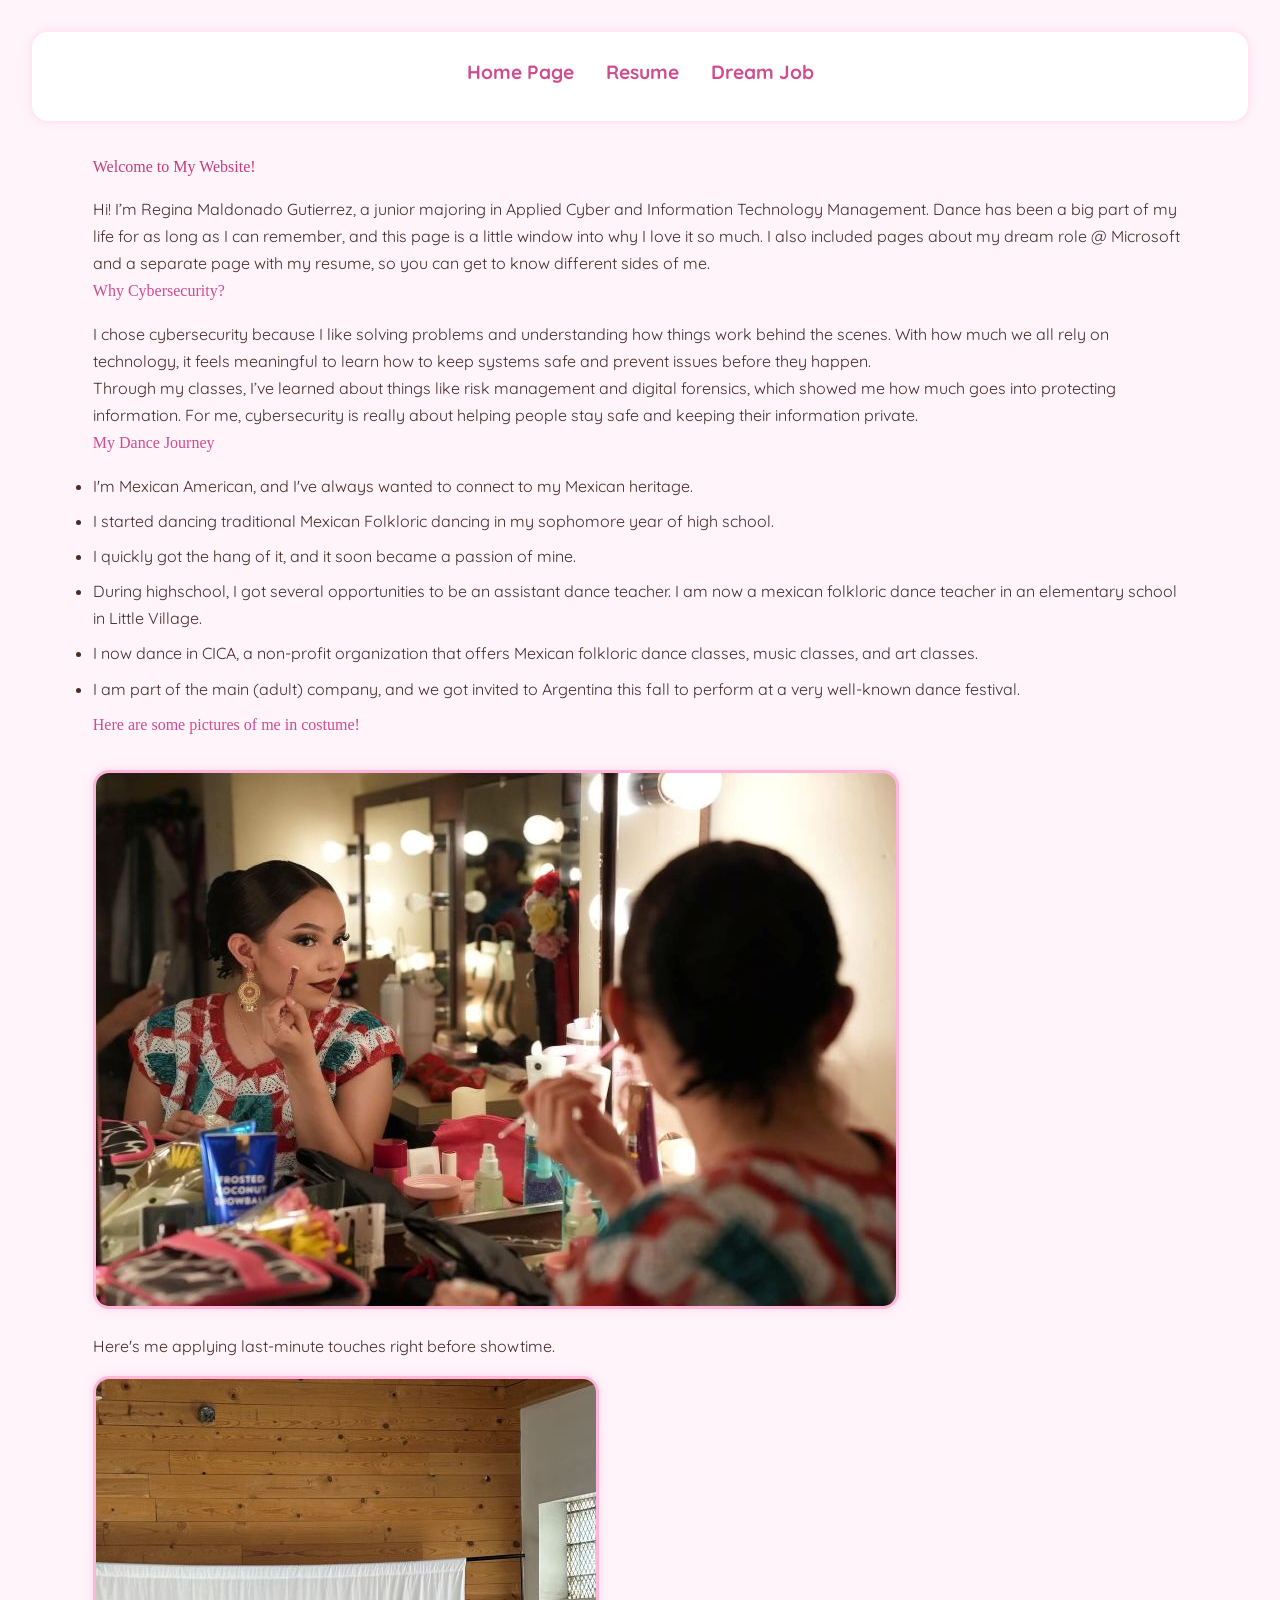
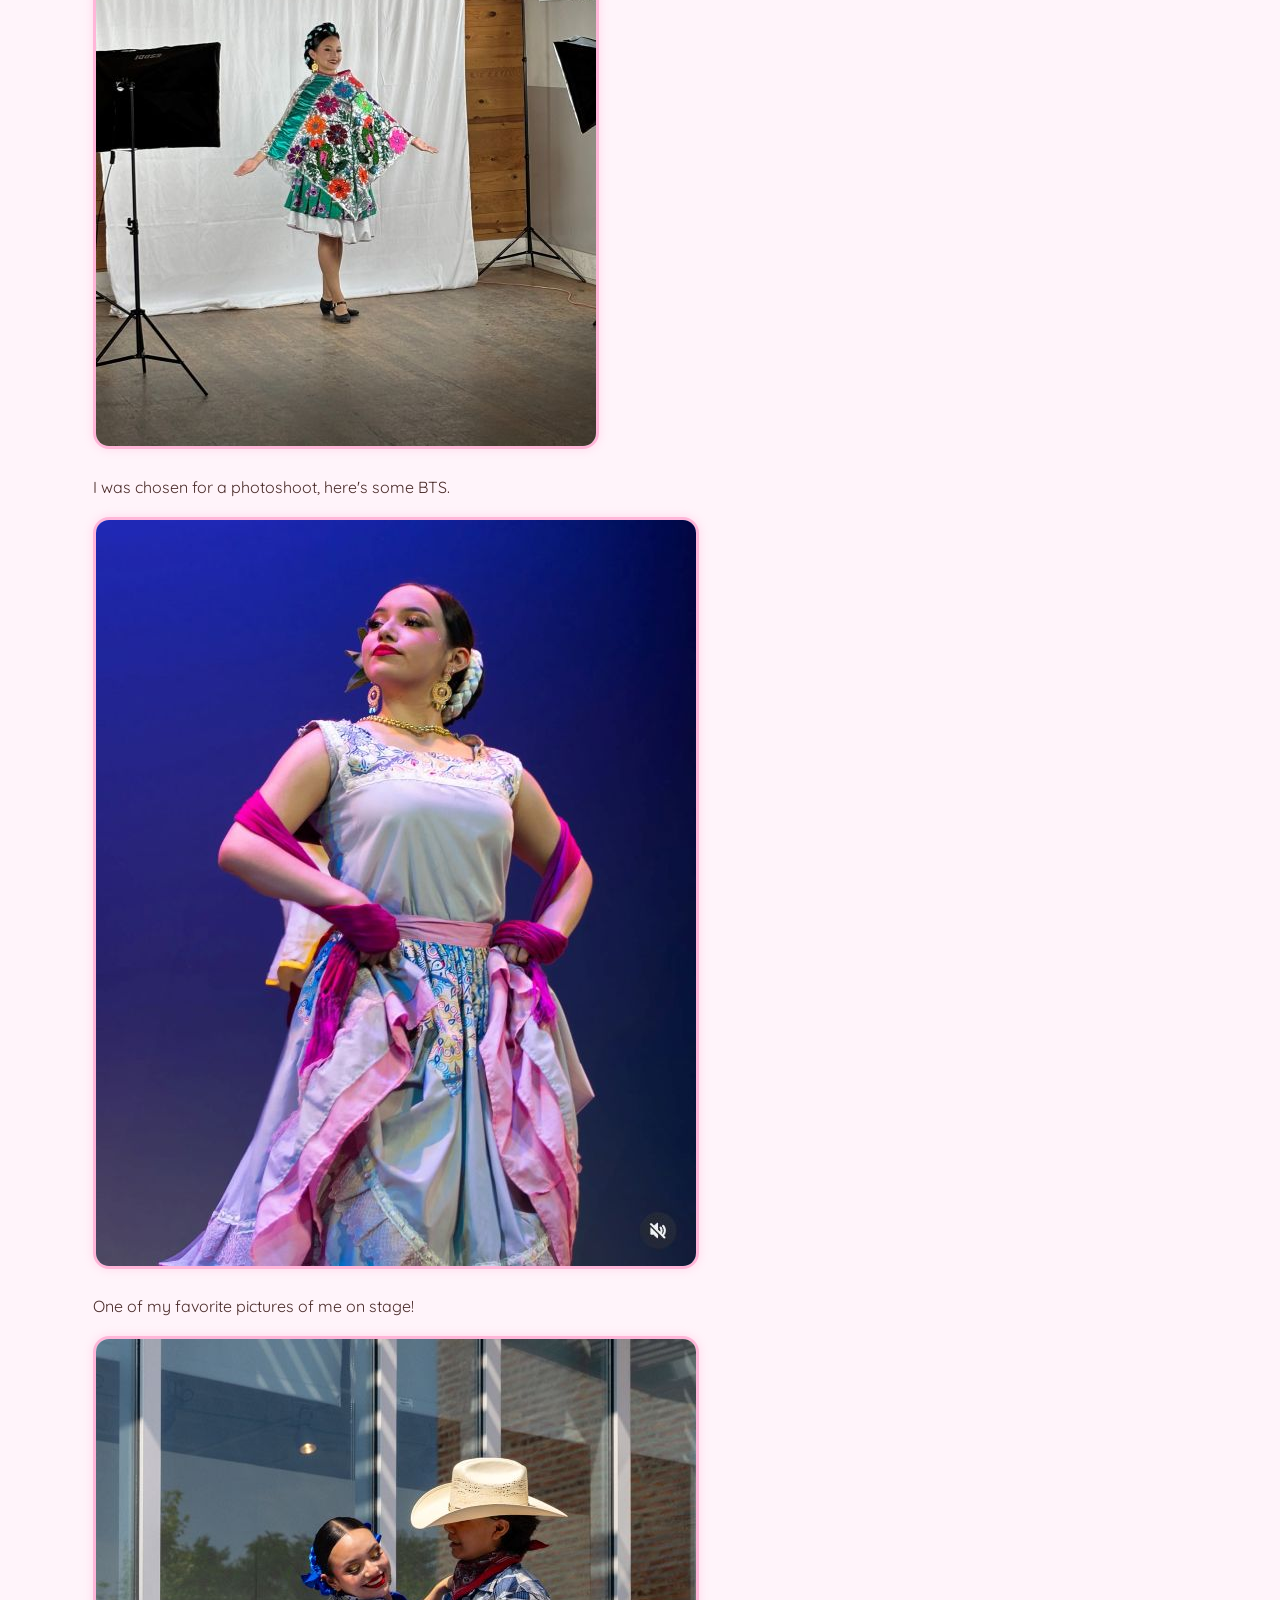
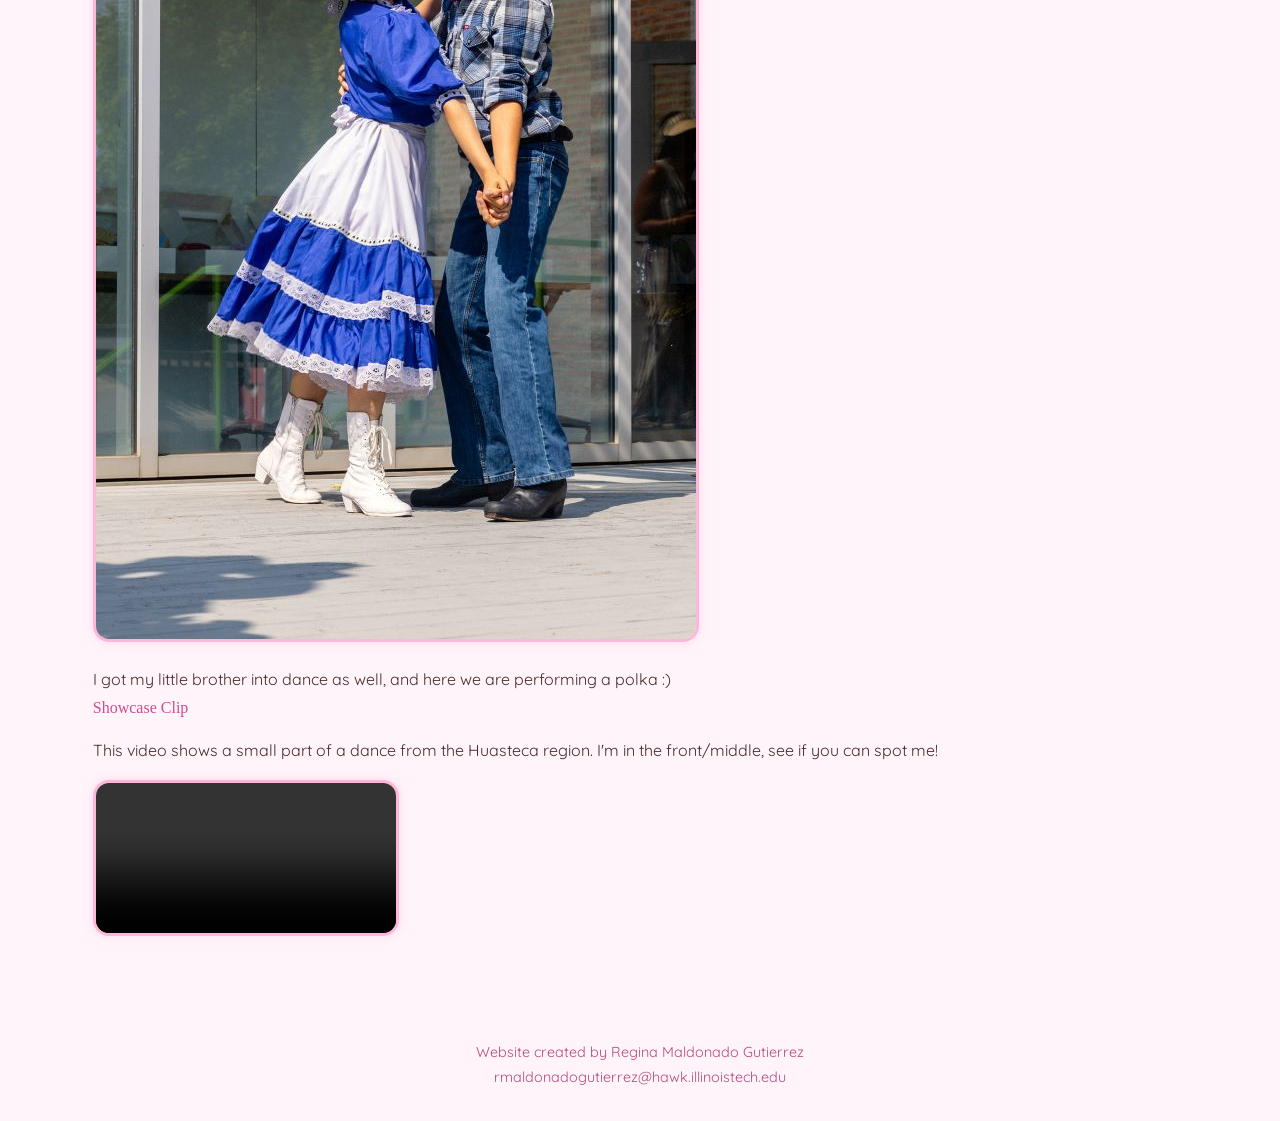
==== index.html @ 239eb4c3 "copied all files from proj2" ====
<!DOCTYPE html>
<html lang="en">
  <head>
    <meta charset="utf-8">
    <title>Home Page</title>
    <link rel="stylesheet" href="css/reset.css">
    <link rel="stylesheet" href="css/styles.css">
  </head>
  <body class="index">
	  
    <header>
      <ul>
        <li><a href="index.html">Home Page</a></li>
        <li><a href="resume.html">Resume</a></li>
        <li><a href="page3.html">Dream Job</a></li>
      </ul>
    </header>

    <main>
      <h1>Welcome to My Website!</h1>
      <p>Hi! I’m Regina Maldonado Gutierrez, a junior majoring in Applied Cyber and Information Technology Management. Dance has been a big part of my life for as long as I can remember, and this page is a little window into why I love it so much. 
	  I also included pages about my dream role @ Microsoft and a separate page with my resume, so you can get to know different sides of me.</p>

    <section>
	  <h2>Why Cybersecurity?</h2>
      <p>I chose cybersecurity because I like solving problems and understanding how things work behind the scenes. With how much we all rely on technology, it feels meaningful to learn how to keep systems safe and prevent issues before they happen.</p>
	  <p>Through my classes, I’ve learned about things like risk management and digital forensics, which showed me how much goes into protecting information. For me, cybersecurity is really about helping people stay safe and keeping their information private.</p>
	</section>

      <section>
        <h2>My Dance Journey</h2>
        <ul>
		  <li>I'm Mexican American, and I've always wanted to connect to my Mexican heritage.</li>
          <li>I started dancing traditional Mexican Folkloric dancing in my sophomore year of high school.</li>
          <li>I quickly got the hang of it, and it soon became a passion of mine.</li>
          <li>During highschool, I got several opportunities to be an assistant dance teacher. I am now a mexican folkloric dance teacher in an elementary school in Little Village.</li>
          <li>I now dance in CICA, a non-profit organization that offers Mexican folkloric dance classes, music classes, and art classes.</li>
          <li>I am part of the main (adult) company, and we got invited to Argentina this fall to perform at a very well-known dance festival.</li>
        </ul>
      </section>

      <section>
        <h2>Here are some pictures of me in costume!</h2>
		<figure>
          <img src="images/img_0701.JPG" alt="Picture taken of me backstage in the greenroom applying makeup.">
		  <figcaption>Here's me applying last-minute touches right before showtime.</figcaption>
		</figure>
		
		<figure>
		  <img src="images/img_3612.jpg" alt="Image of me in a photoshoot (in Coyutla Region Clothing">
		  <figcaption>I was chosen for a photoshoot, here's some BTS.</figcaption>
		</figure>
		
		<figure>
          <img src="images/img_8098.jpg" alt="Photo taken of me dancing Jose Alfredo in Summer Showcase of 2025.">
		  <figcaption>One of my favorite pictures of me on stage!</figcaption>
		</figure>
		
		<figure>
		  <img src="images/brother-pic.JPG" alt="Image of my little brother and I dancing a polka from the Chihuahua region together.">
		  <figcaption>I got my little brother into dance as well, and here we are performing a polka :)</figcaption>
		</figure>

        <h2>Showcase Clip</h2>
        <p>This video shows a small part of a dance from the Huasteca region. I'm in the front/middle, see if you can spot me!</p>
        <video src="media/huastecaVID.mov" controls></video>
      </section>
    </main>

    <footer>
      <p>Website created by Regina Maldonado Gutierrez</p>
      <p>rmaldonadogutierrez@hawk.illinoistech.edu</p>
    </footer>
  </body>
</html>
---- css/styles.css ----
/* Import a cute Google Font */
@import url('https://fonts.googleapis.com/css2?family=Quicksand:wght@300;500;700&display=swap');

/* GLOBAL STYLES — applied to all pages */
body {
  font-family: 'Quicksand', Arial, sans-serif;
  line-height: 1.7;
  padding: 2rem;
  background-color: #ffeef6; /* soft pink */
  color: #4a2c2a; /* warm brown */
}

/* Headings use a native serif font for contrast */
h1, h2 {
  font-family: Georgia, serif;
  color: #d14b8f; /* rose pink */
  margin-bottom: 1rem;
}

/* Centered horizontal navigation */
header ul {
  list-style: none;
  display: flex;
  justify-content: center;
  gap: 2rem;
  padding: 1.5rem;
  background-color: #ffffff;
  border-radius: 1rem;
  box-shadow: 0 0 10px rgba(255, 150, 200, 0.3);
}

header a {
  text-decoration: none;
  font-size: 1.2rem;
  color: #d14b8f;
  font-weight: 700;
  transition: 0.3s ease;
}

header a:hover {
  color: #ff7fbd;
  text-shadow: 0 0 5px rgba(255, 150, 200, 0.5);
}

/* Main content spacing */
main {
  max-width: 90%;
  margin: 0 auto;
  padding: 2rem;
}

/* Images + video */
img, video {
  max-width: 100%;
  height: auto;
  margin: 1rem 0;
  border-radius: 1rem;
  border: 3px solid #ffb6d9; /* soft pink border */
  box-shadow: 0 0 10px rgba(255, 150, 200, 0.3);
}

/* Footer */
footer {
  text-align: center;
  margin-top: 3rem;
  font-size: 0.9rem;
  color: #b84a7c;
}

/* -------------------------------------- */
/* PAGE-SPECIFIC STYLES */
/* -------------------------------------- */

/* INDEX.HTML — fluid layout */
body.index {
  background-color: #fff4fa; /* lighter pink */
}

.index h1 {
  color: #c63d7b;
}

.index ul li {
  margin-bottom: 0.5rem;
}

/* RESUME.HTML — fixed width layout */
body.resume main {
  max-width: 900px;
  width: 900px; /* fixed */
  background-color: #ffffff;
  padding: 2rem;
  border: 2px solid #ffb6d9;
  border-radius: 1rem;
  box-shadow: 0 0 15px rgba(255, 150, 200, 0.3);
}

.resume h1 {
  color: #b83f73;
}

/* PAGE3.HTML — unique accent color */
body.page3 {
  background-color: #ffe9f3;
}

.page3 h1 {
  color: #a8326a;
}

.page3 img {
  border: 3px solid #d46fa3;
}

/* -------------------------------------- */
/* REQUIRED FIXES FOR PROJECT 2 */
/* (Floats + Positions for layout) */
/* -------------------------------------- */

/* Float an image left */
.float-left-img {
  float: left;
  margin-right: 1rem;
  margin-bottom: 1rem;
}

/* Float a box right */
.float-right-box {
  float: right;
  width: 40%;
  margin-left: 1rem;
}

/* Fixed-position Back to Top button */
#topBtn {
  position: fixed;
  bottom: 20px;
  right: 20px;
  background: #ffb6d9;
  padding: 10px 15px;
  border-radius: 8px;
  text-decoration: none;
  color: white;
  font-weight: bold;
  box-shadow: 0 0 10px rgba(255, 150, 200, 0.4);
}

/* Absolute-position decorative tag */
.decorative-tag {
  position: absolute;
  top: 10px;
  left: 10px;
  background: rgba(255, 192, 203, 0.85);
  padding: 6px 12px;
  border-radius: 6px;
  font-size: 0.9rem;
  color: #4a2c2a;
}
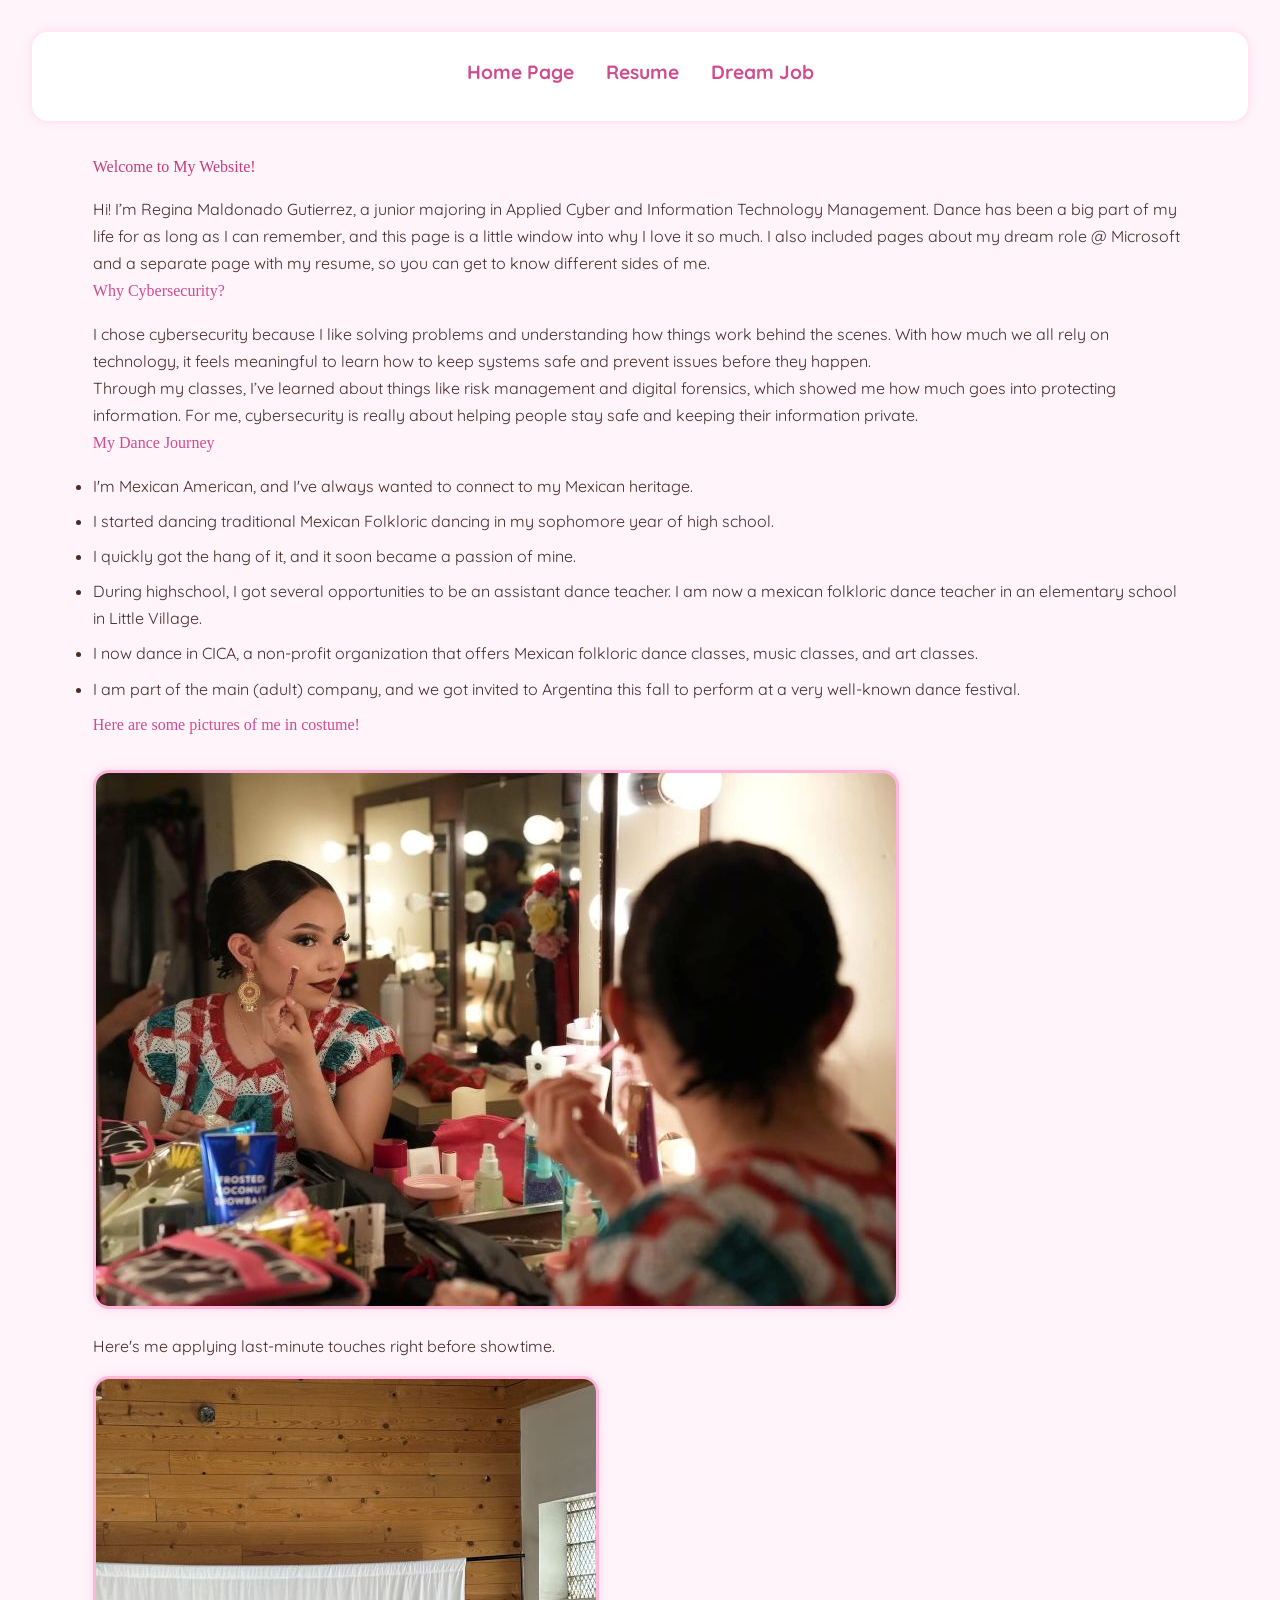
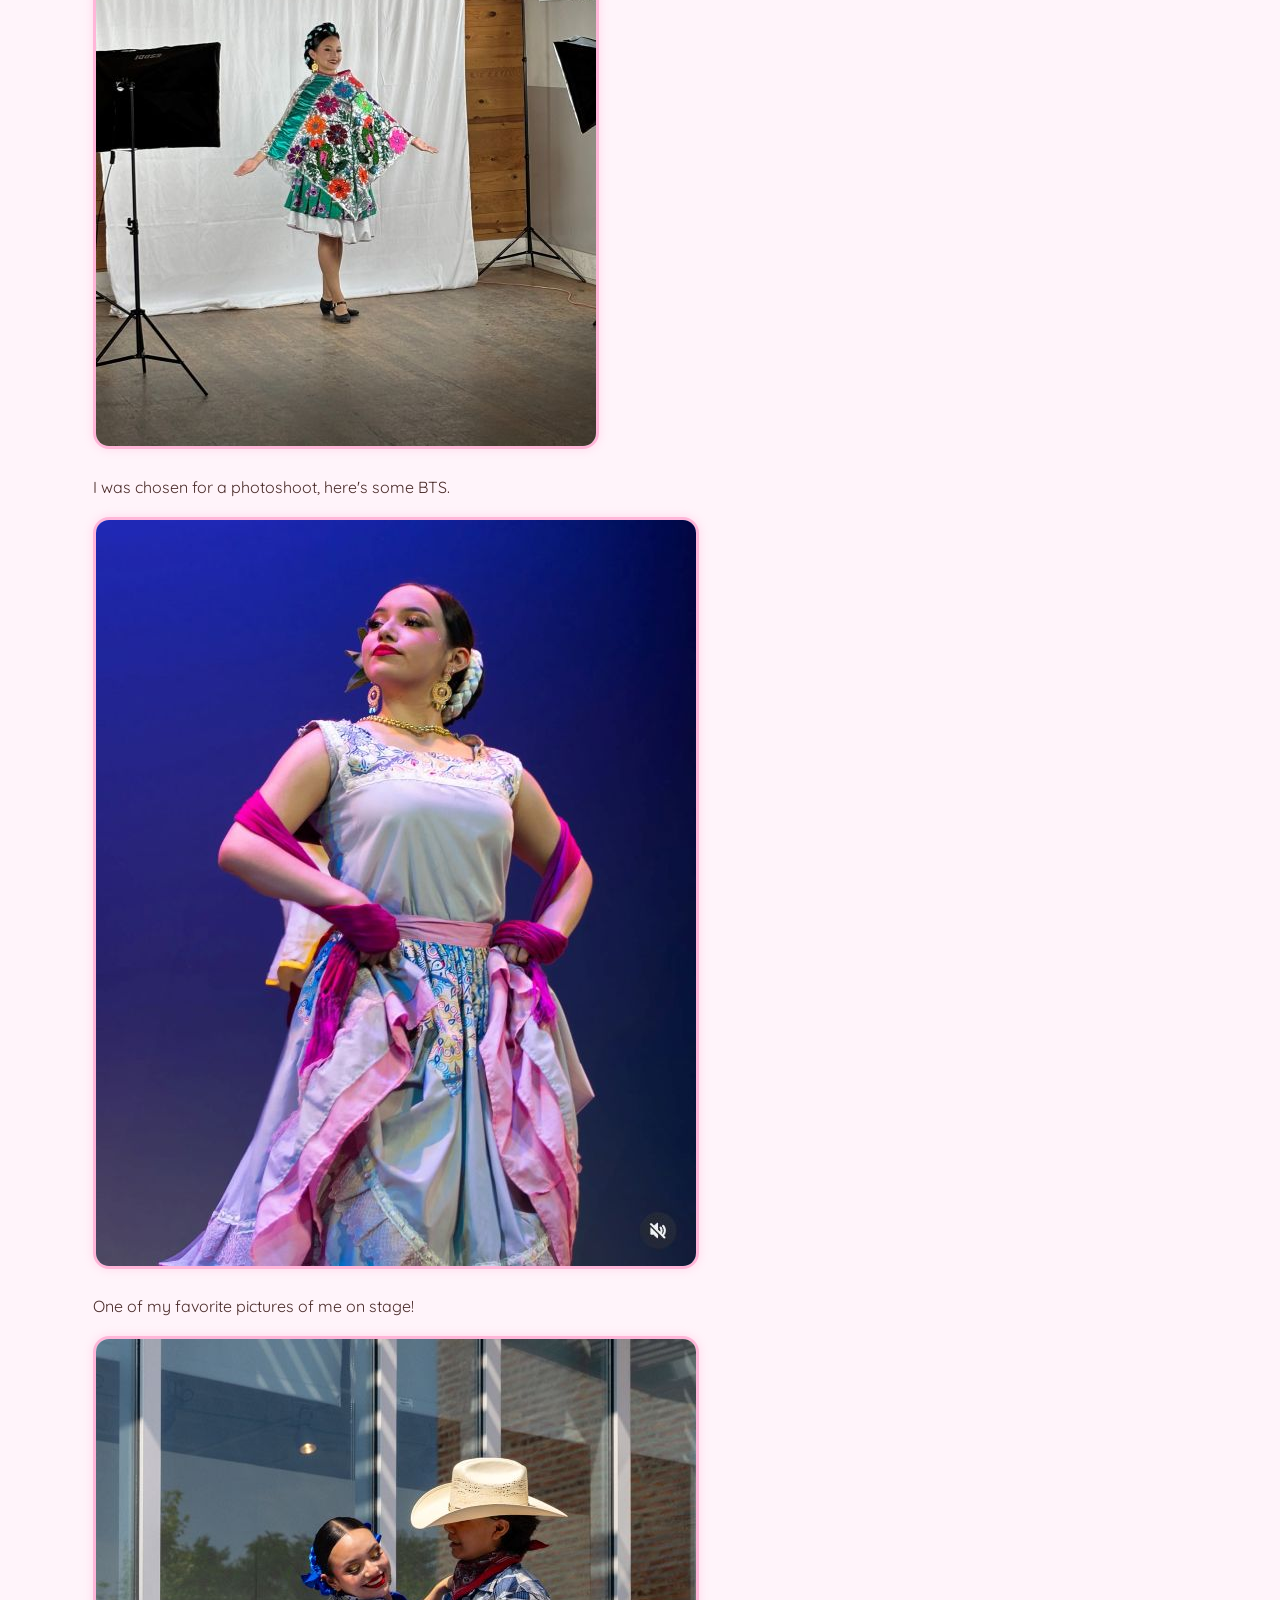
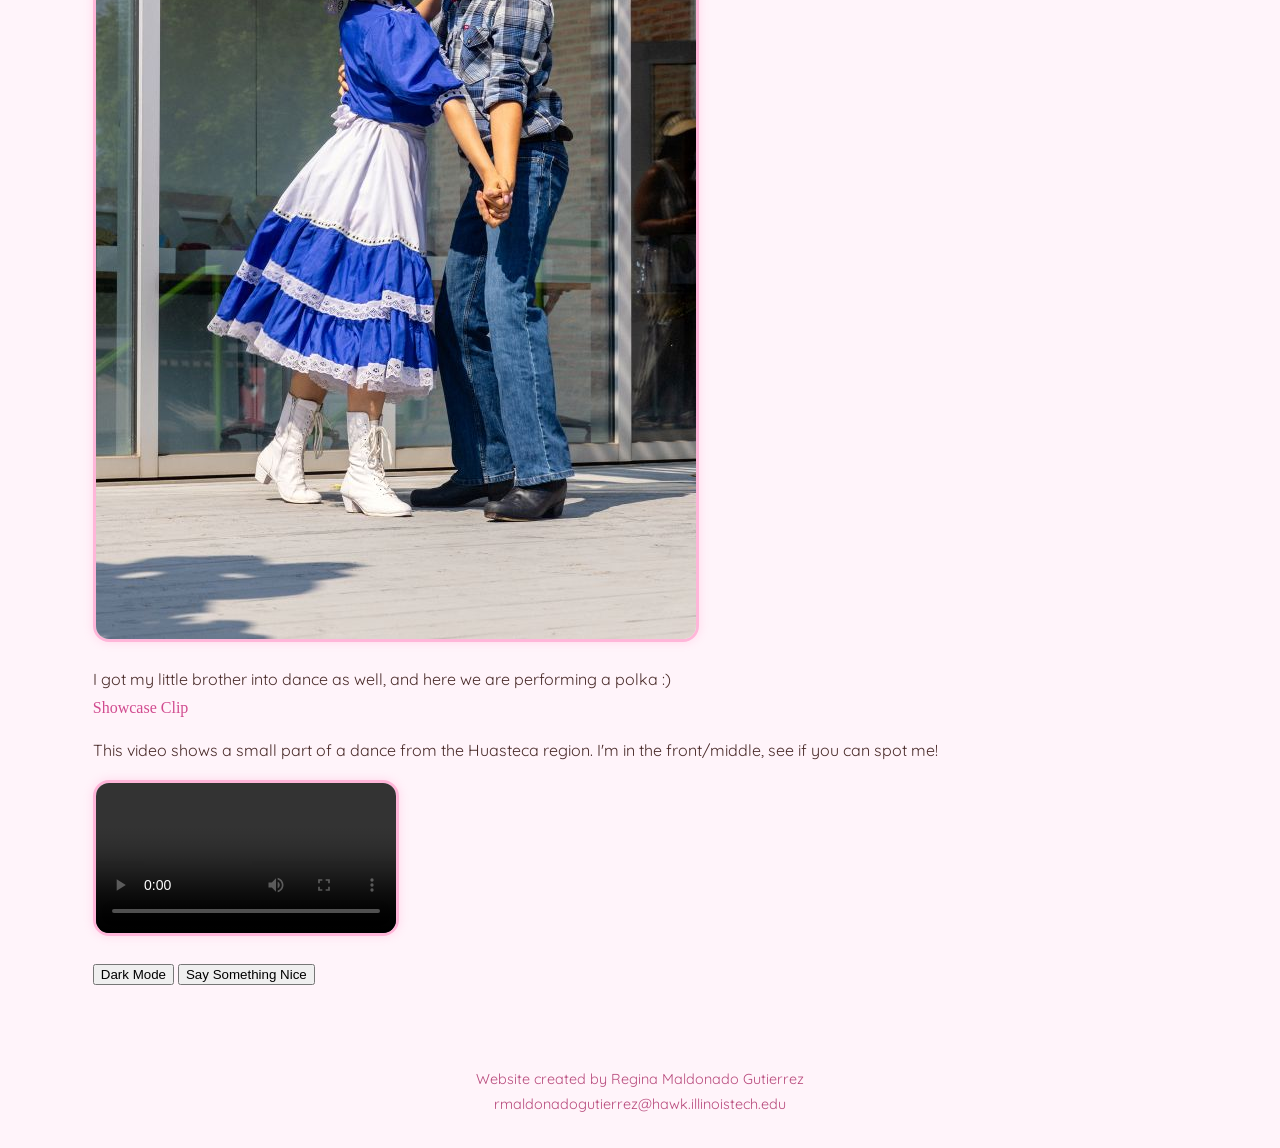
==== commit fe447b68: "Update index.html" ====
--- a/index.html
+++ b/index.html
@@ -1,6 +1,7 @@
 <!DOCTYPE html>
 <html lang="en">
   <head>
+	<script src="scripts.js" defer></script>
     <meta charset="utf-8">
     <title>Home Page</title>
     <link rel="stylesheet" href="css/reset.css">
@@ -65,6 +66,10 @@
         <p>This video shows a small part of a dance from the Huasteca region. I'm in the front/middle, see if you can spot me!</p>
         <video src="media/huastecaVID.mov" controls></video>
       </section>
+
+	<button onclick="toggleDarkMode()">Dark Mode</button>
+	<button onclick="giveCompliment()">Say Something Nice</button>
+
     </main>
 
     <footer>
@@ -78,11 +83,3 @@
 
 
 
-
-
-
-
-
-
-
-
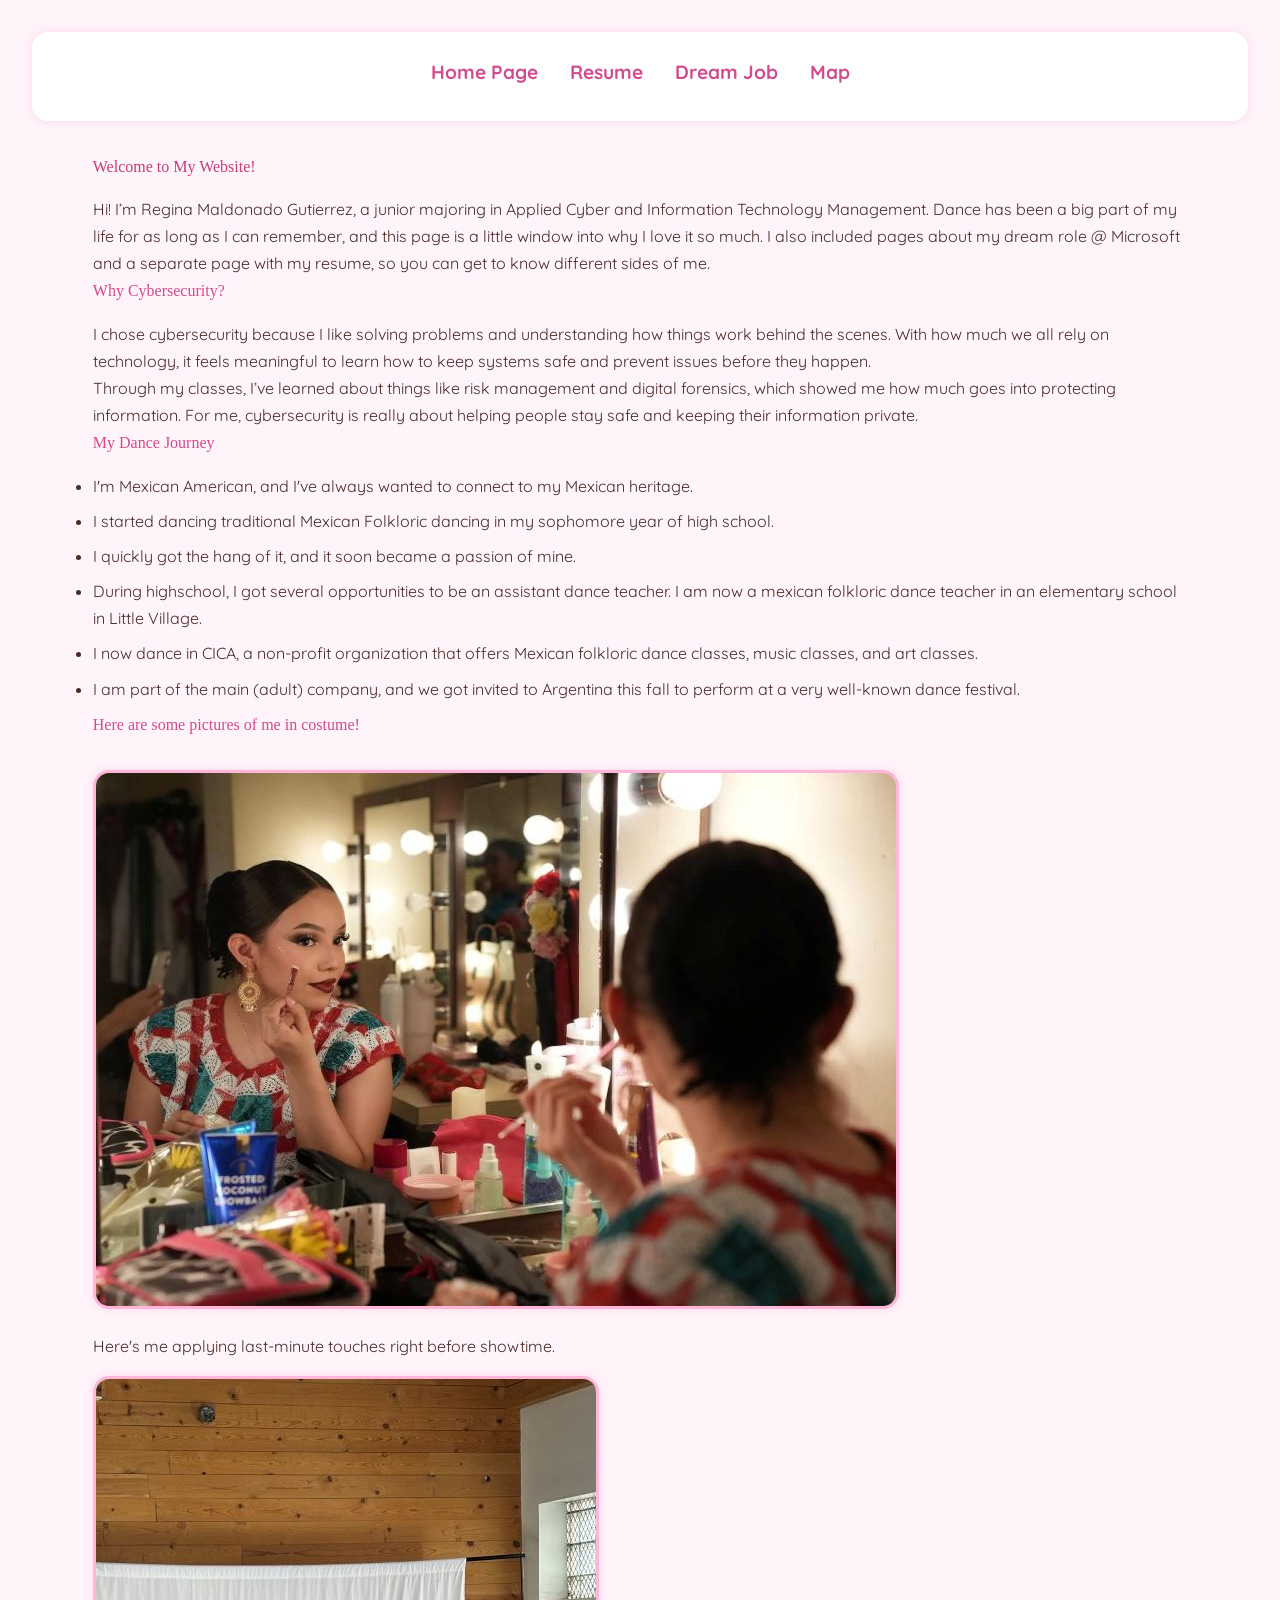
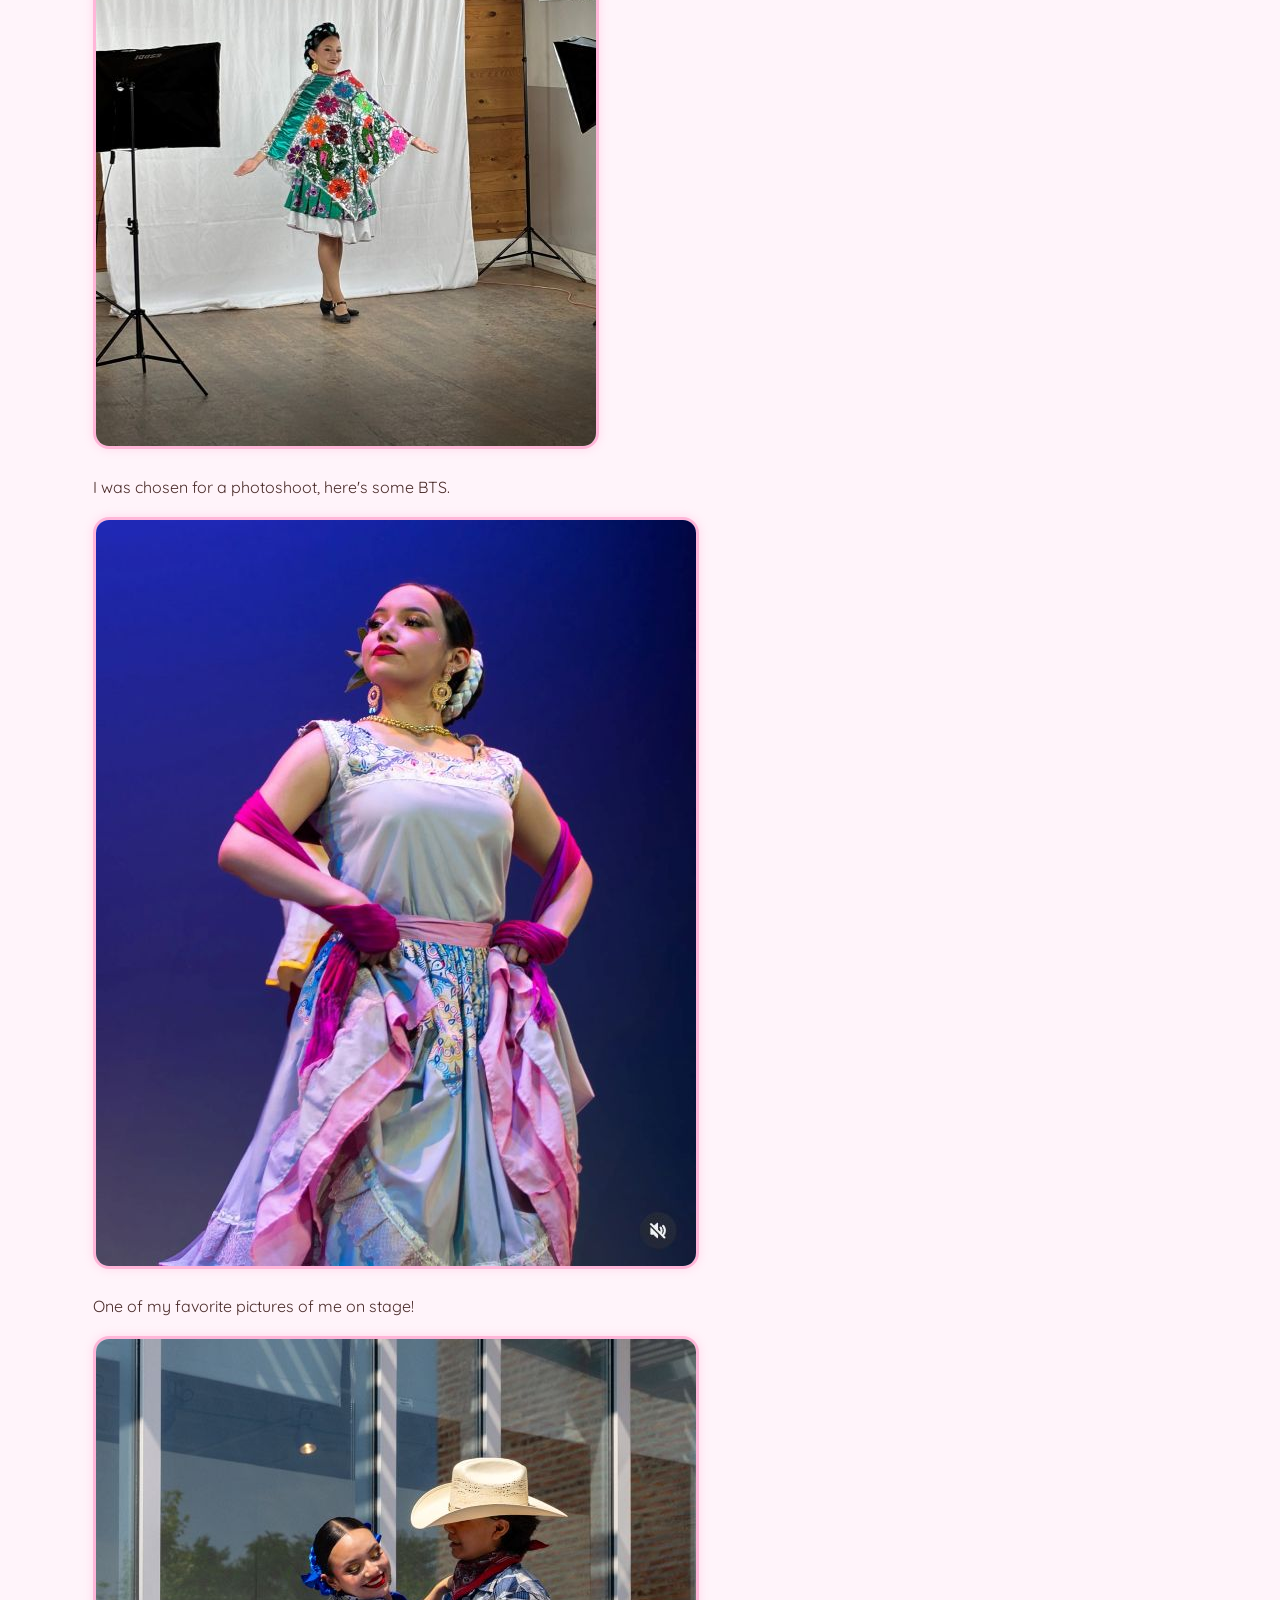
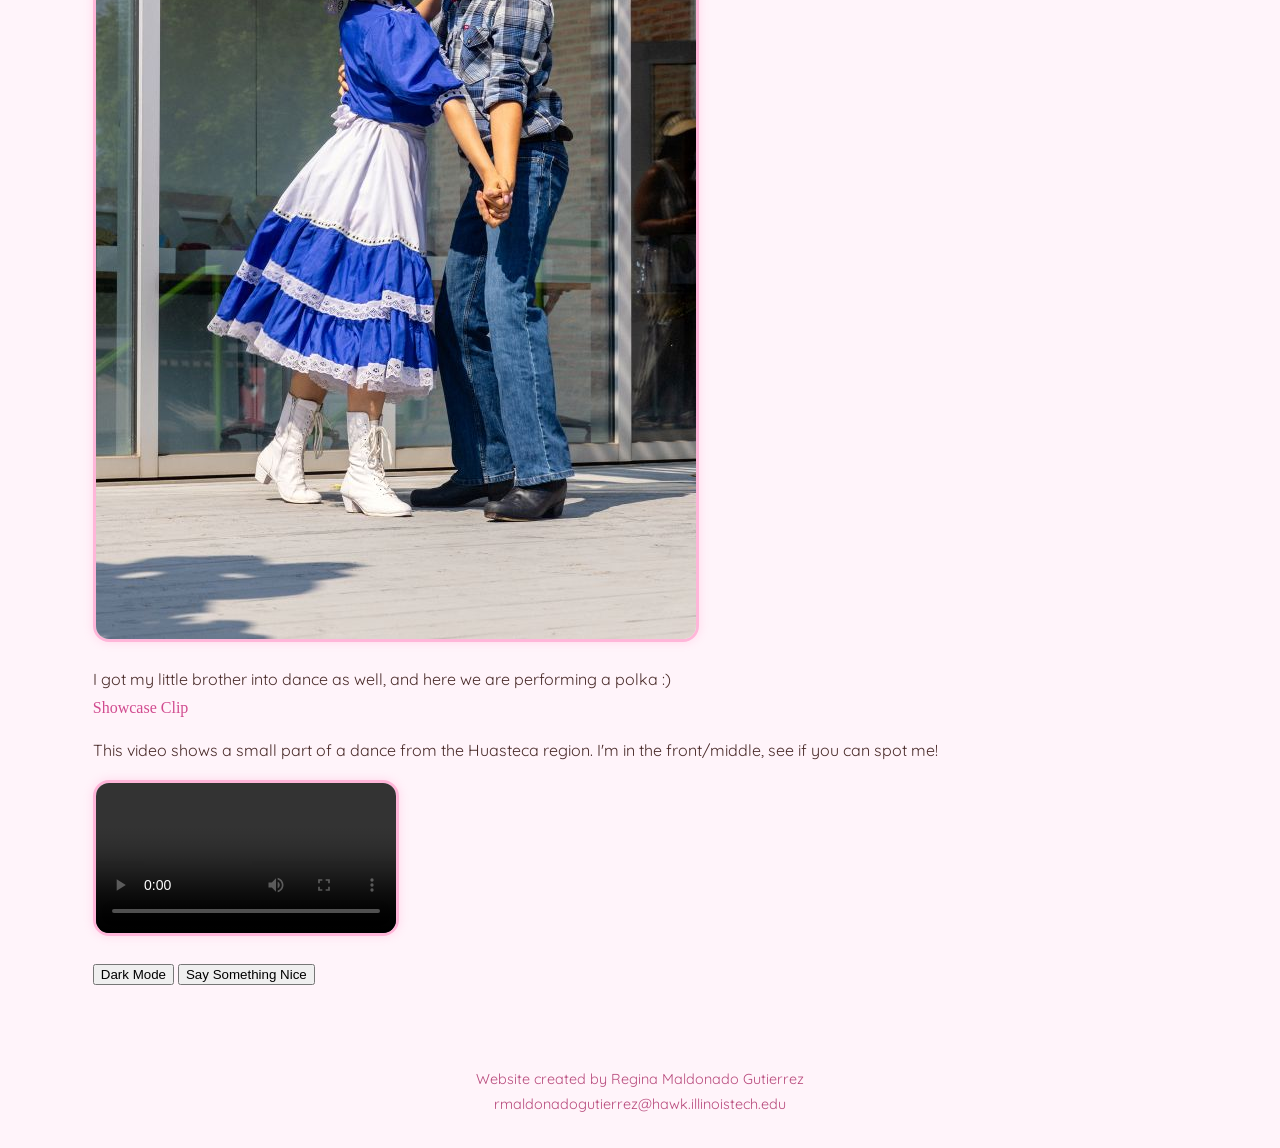
==== commit abe79dd5: "Update index.html added map" ====
--- a/index.html
+++ b/index.html
@@ -14,6 +14,7 @@
         <li><a href="index.html">Home Page</a></li>
         <li><a href="resume.html">Resume</a></li>
         <li><a href="page3.html">Dream Job</a></li>
+		<li><a href="map.html">Map</a></li>
       </ul>
     </header>
 
--- a/css/styles.css
+++ b/css/styles.css
@@ -156,3 +156,15 @@
   font-size: 0.9rem;
   color: #4a2c2a;
 }
+.dark-mode {
+  background-color: #2b2b2b;
+  color: #fff;
+}
+
+.dark-mode header ul {
+  background-color: #444;
+}
+
+.dark-mode a {
+  color: #ffb6d9;
+}
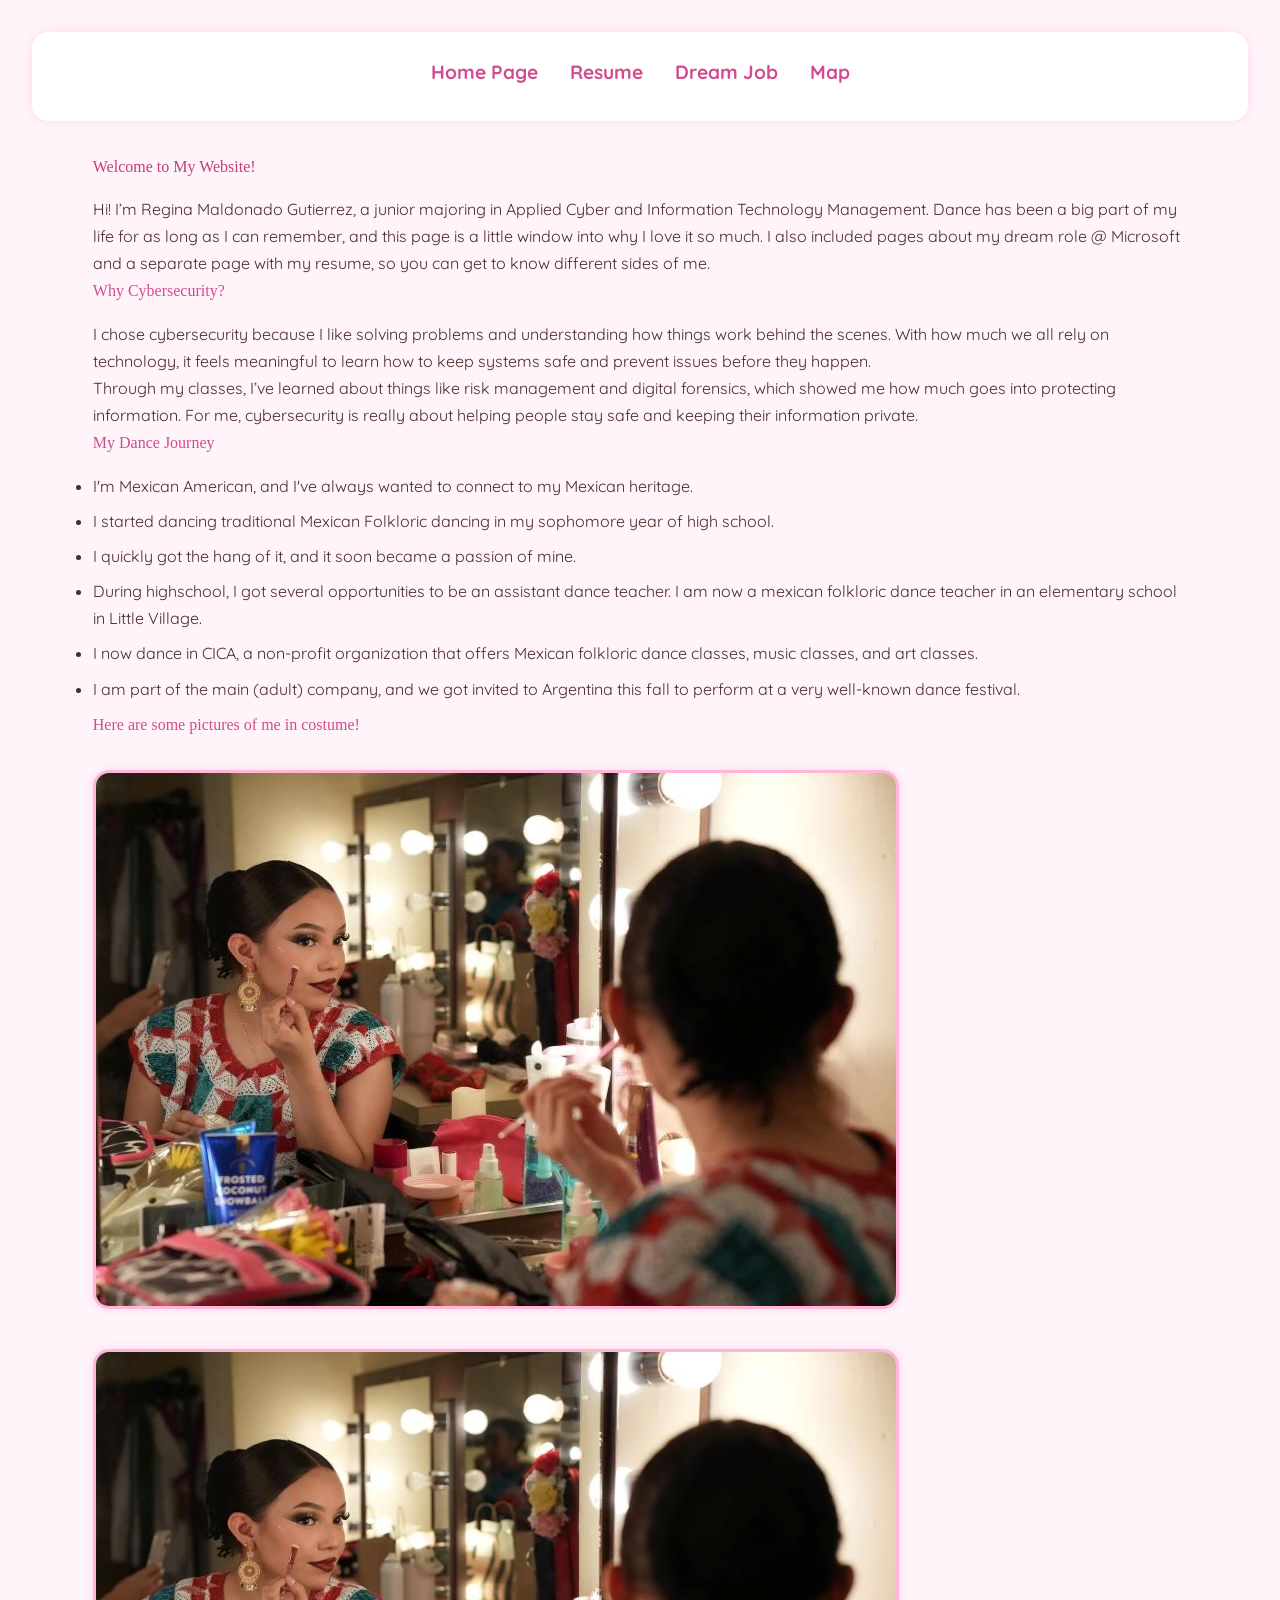
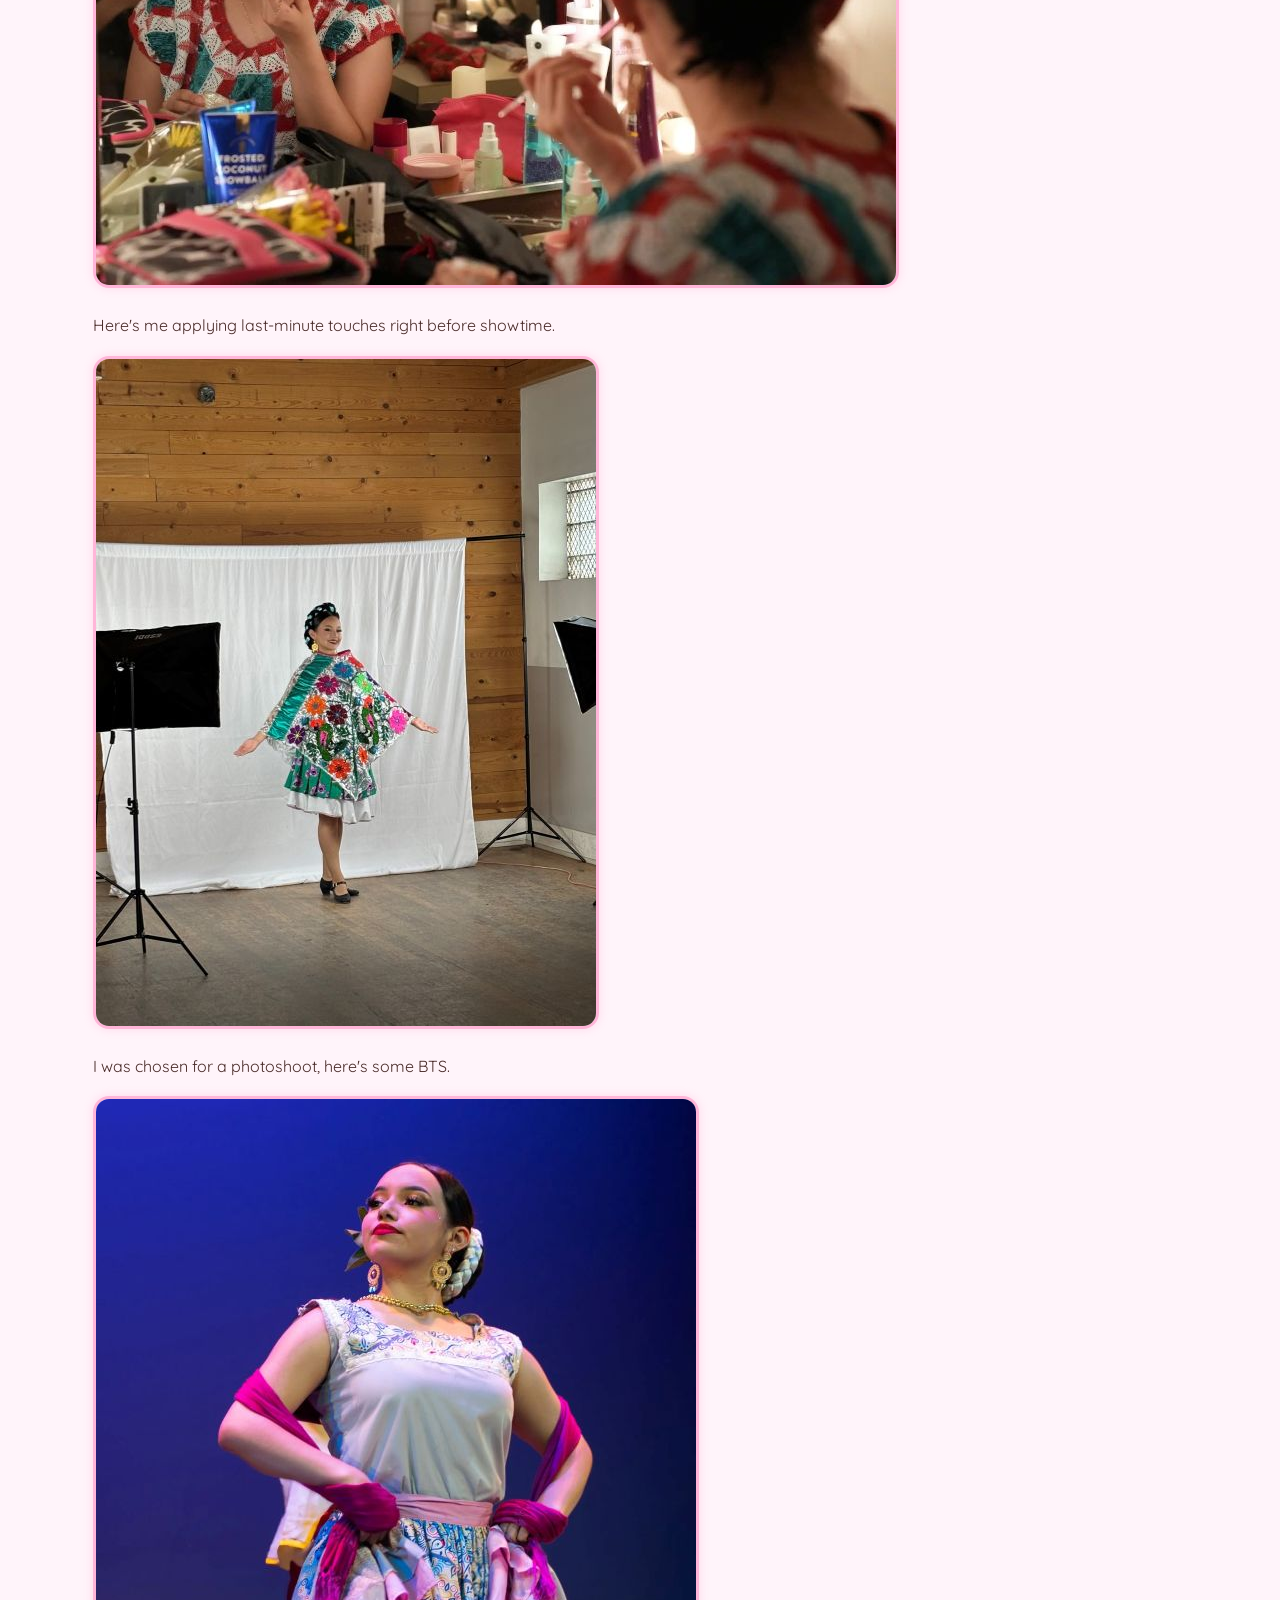
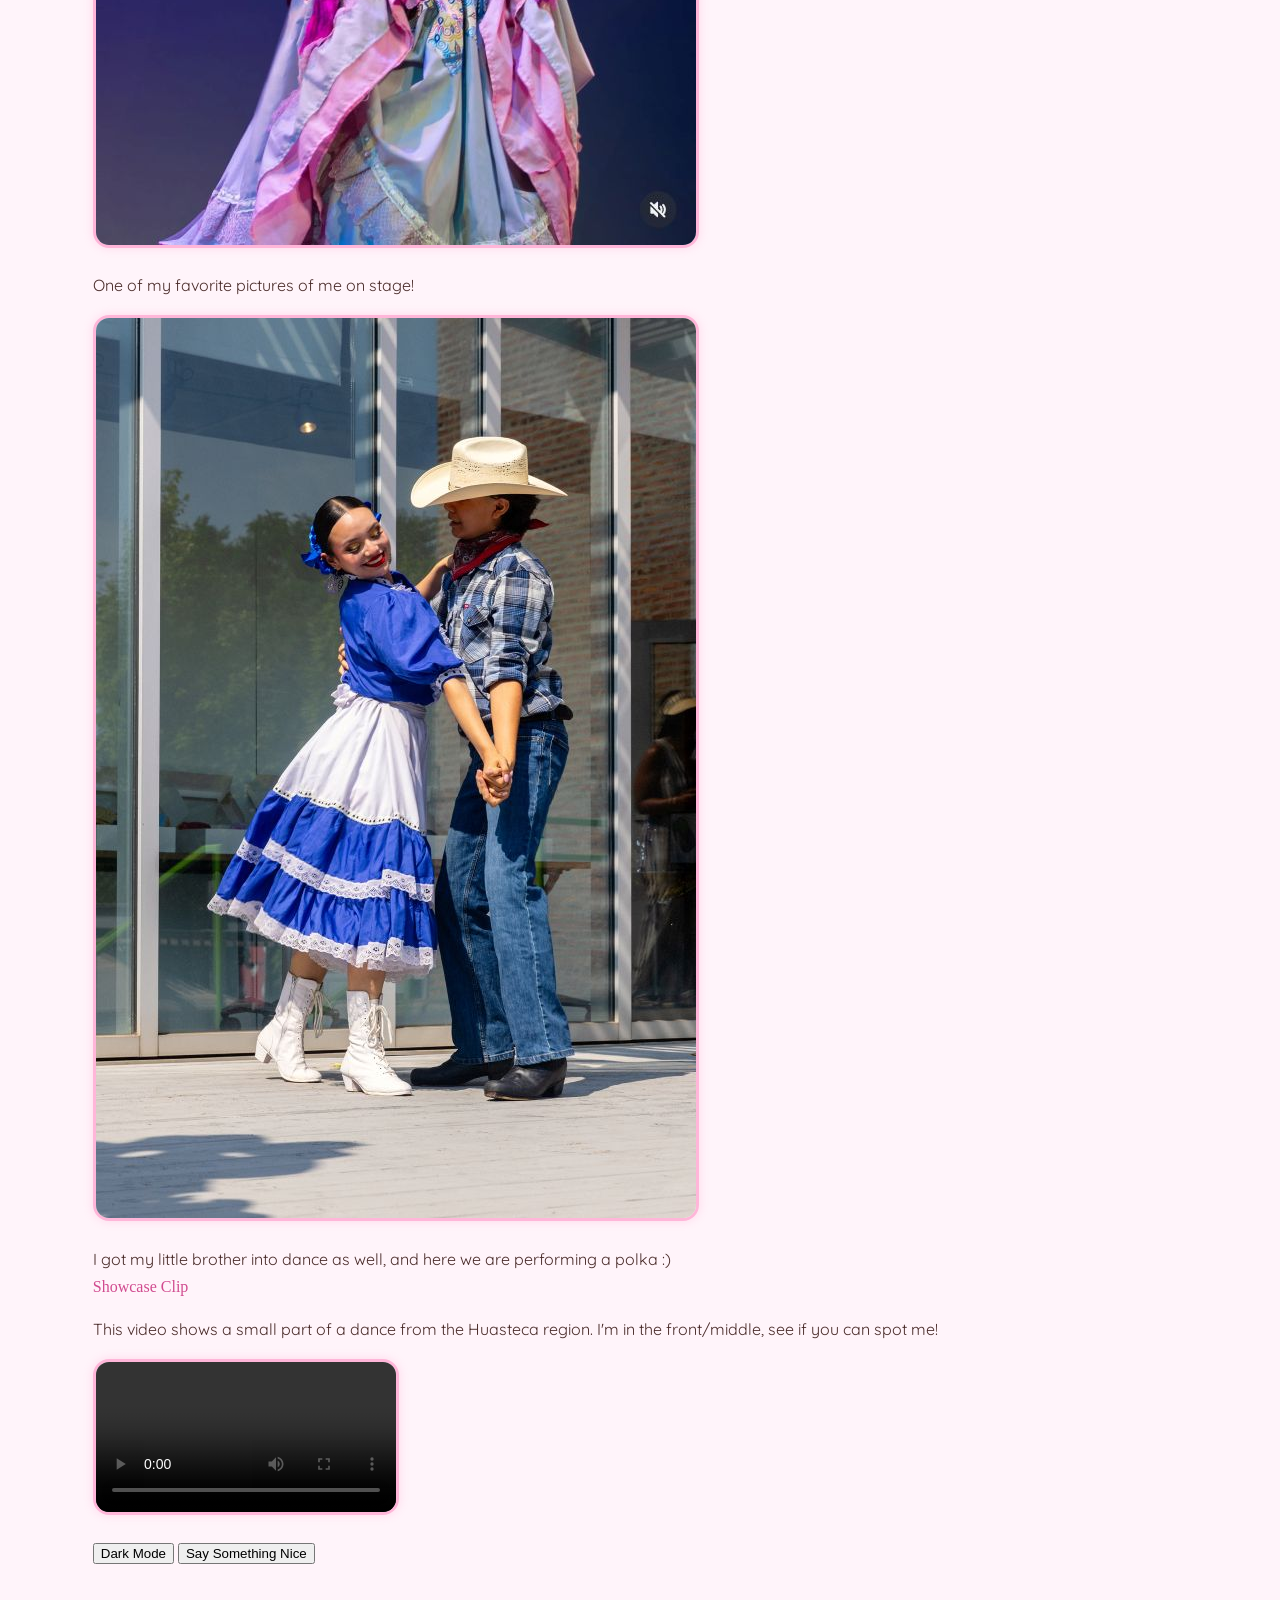
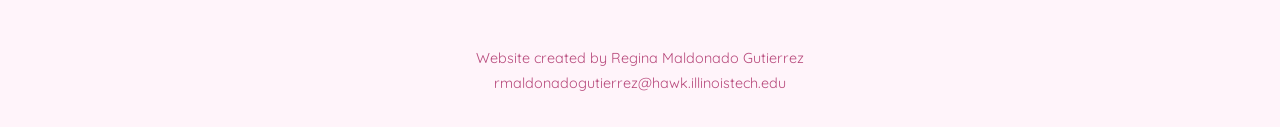
==== commit 8679ac68: "Update index.html with slider" ====
--- a/index.html
+++ b/index.html
@@ -44,6 +44,9 @@
       <section>
         <h2>Here are some pictures of me in costume!</h2>
 		<figure>
+		<div class="slider">
+		  <img id="slider-img" src="images/img_0701.JPG" alt="image slider">
+		</div>
           <img src="images/img_0701.JPG" alt="Picture taken of me backstage in the greenroom applying makeup.">
 		  <figcaption>Here's me applying last-minute touches right before showtime.</figcaption>
 		</figure>
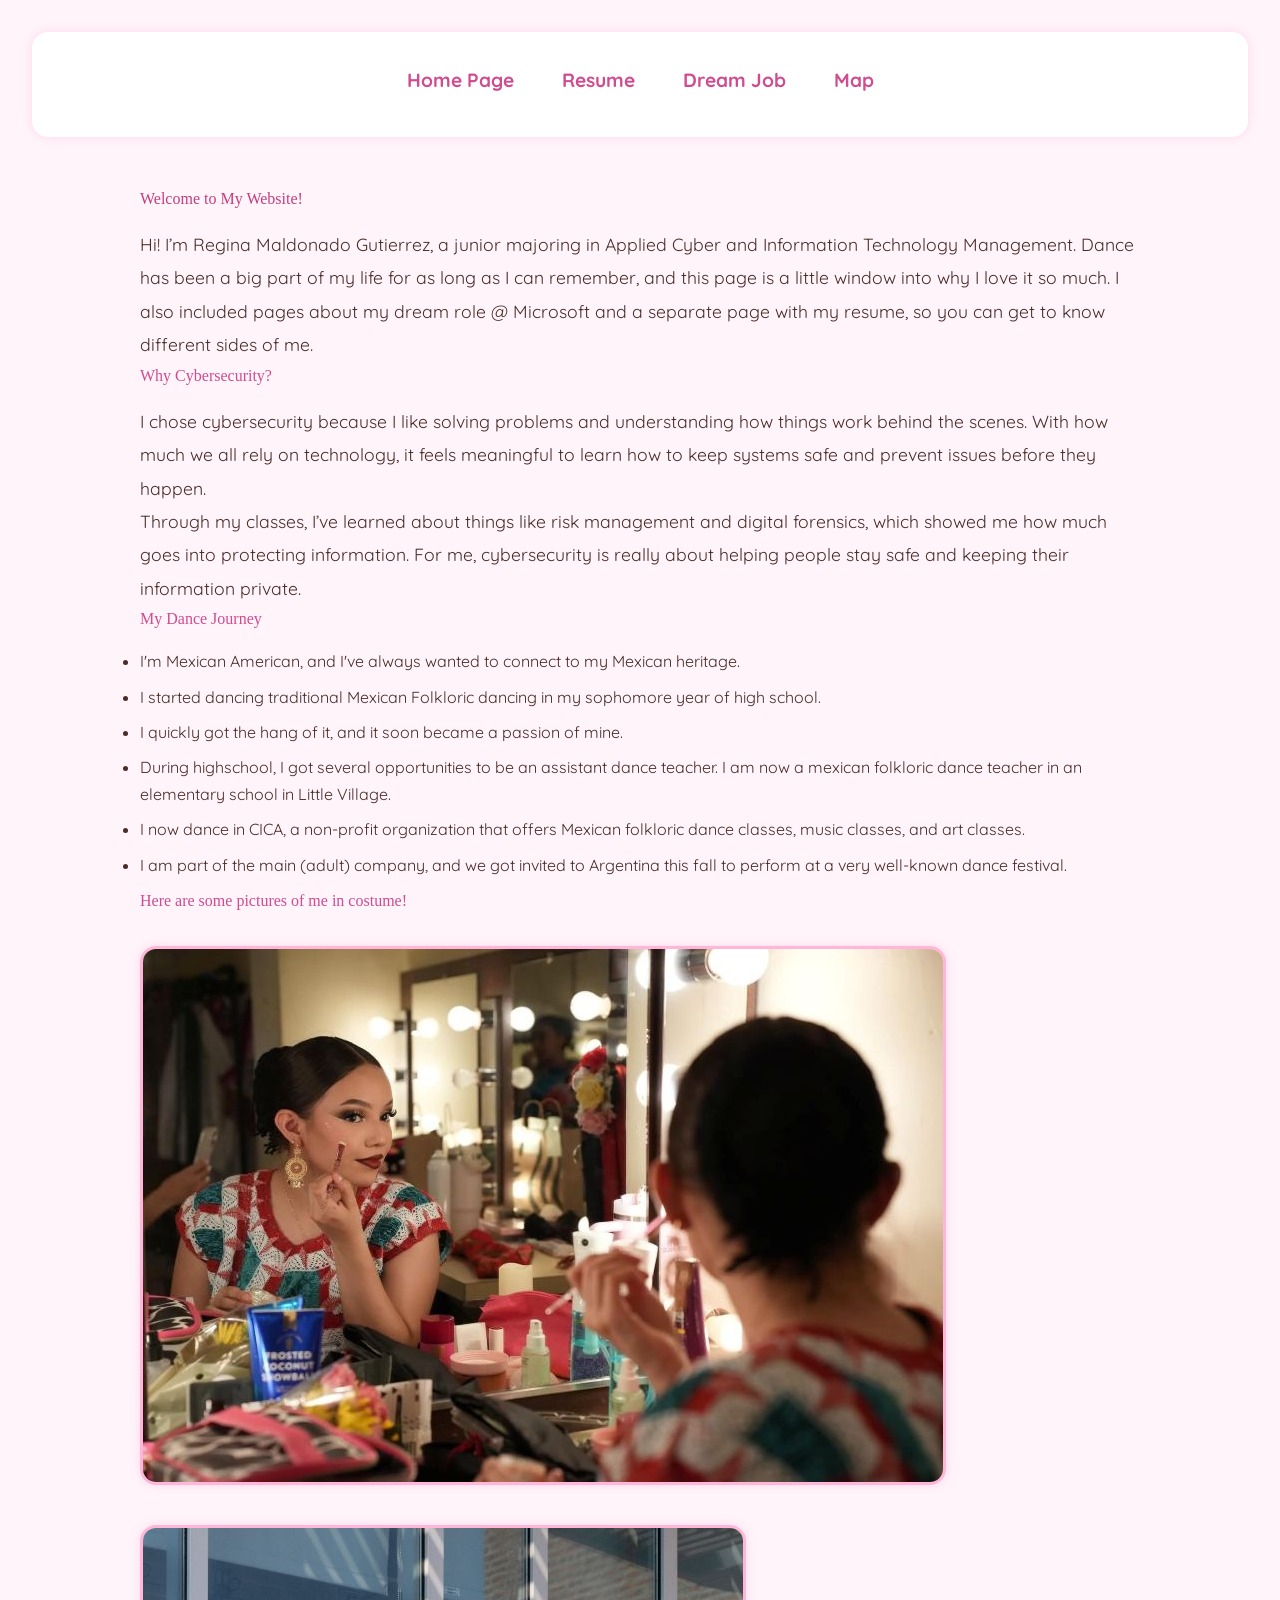
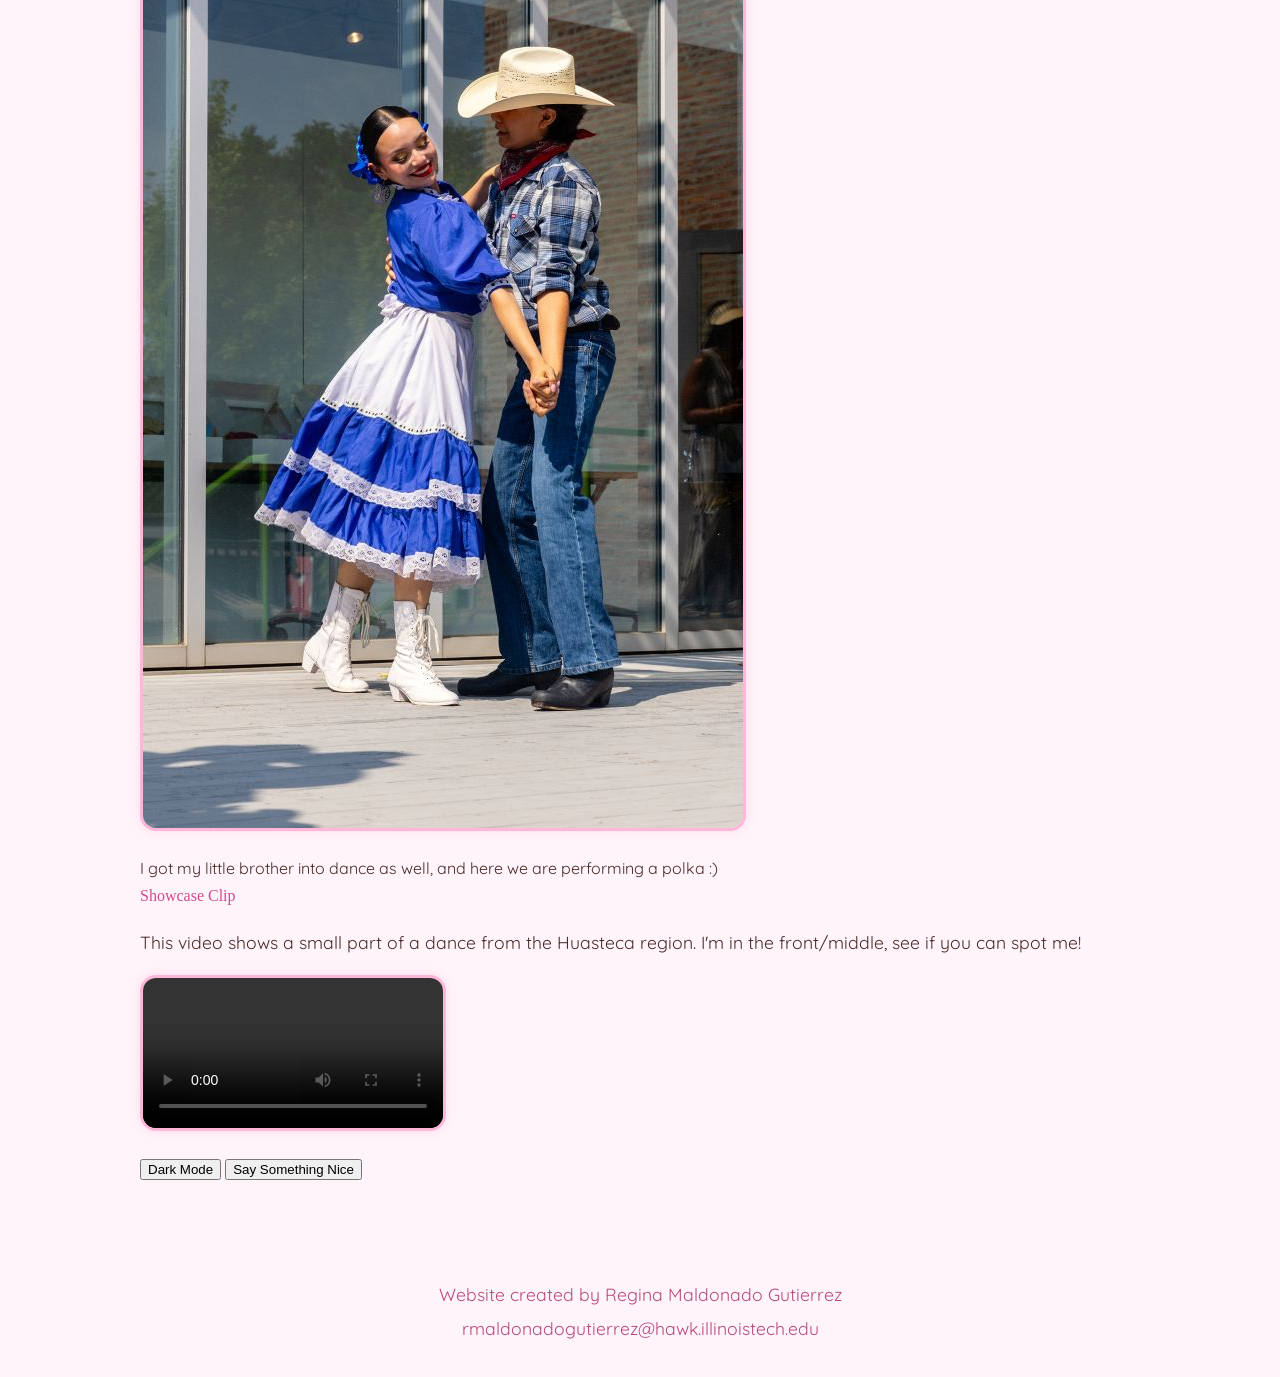
==== commit 162c0b6a: "Refactor index.html to remove duplicates Removed duplicate content and cleaned up HTML structure." ====
--- a/index.html
+++ b/index.html
@@ -42,29 +42,17 @@
       </section>
 
       <section>
-        <h2>Here are some pictures of me in costume!</h2>
-		<figure>
-		<div class="slider">
+	    <h2>Here are some pictures of me in costume!</h2>
+
+ 		<div class="slider">
 		  <img id="slider-img" src="images/img_0701.JPG" alt="image slider">
-		</div>
-          <img src="images/img_0701.JPG" alt="Picture taken of me backstage in the greenroom applying makeup.">
-		  <figcaption>Here's me applying last-minute touches right before showtime.</figcaption>
-		</figure>
-		
-		<figure>
-		  <img src="images/img_3612.jpg" alt="Image of me in a photoshoot (in Coyutla Region Clothing">
-		  <figcaption>I was chosen for a photoshoot, here's some BTS.</figcaption>
-		</figure>
-		
-		<figure>
-          <img src="images/img_8098.jpg" alt="Photo taken of me dancing Jose Alfredo in Summer Showcase of 2025.">
-		  <figcaption>One of my favorite pictures of me on stage!</figcaption>
-		</figure>
-		
-		<figure>
-		  <img src="images/brother-pic.JPG" alt="Image of my little brother and I dancing a polka from the Chihuahua region together.">
-		  <figcaption>I got my little brother into dance as well, and here we are performing a polka :)</figcaption>
-		</figure>
+        </div>
+
+        <figure>
+          <img src="images/brother-pic.JPG" alt="Image of my little brother and I dancing a polka from the Chihuahua region together.">
+          <figcaption>I got my little brother into dance as well, and here we are performing a polka :)</figcaption>
+        </figure>
+
 
         <h2>Showcase Clip</h2>
         <p>This video shows a small part of a dance from the Huasteca region. I'm in the front/middle, see if you can spot me!</p>
--- a/css/styles.css
+++ b/css/styles.css
@@ -156,6 +156,8 @@
   font-size: 0.9rem;
   color: #4a2c2a;
 }
+
+/* DARK MODE */
 .dark-mode {
   background-color: #2b2b2b;
   color: #fff;
@@ -168,3 +170,39 @@
 .dark-mode a {
   color: #ffb6d9;
 }
+
+/* -------------------------------------- */
+/* MEDIA QUERY — TABLET SIZE */
+/* -------------------------------------- */
+@media (min-width: 600px) {
+  main {
+    padding: 3rem;
+  }
+
+  header ul {
+    gap: 3rem;
+  }
+
+  img {
+    max-width: 80%;
+  }
+}
+
+/* -------------------------------------- */
+/* MEDIA QUERY — DESKTOP SIZE */
+/* -------------------------------------- */
+@media (min-width: 900px) {
+  main {
+    max-width: 1000px;
+    margin: auto;
+  }
+
+  p {
+    font-size: 1.1rem;
+    line-height: 1.9;
+  }
+
+  header ul {
+    padding: 2rem;
+  }
+}
